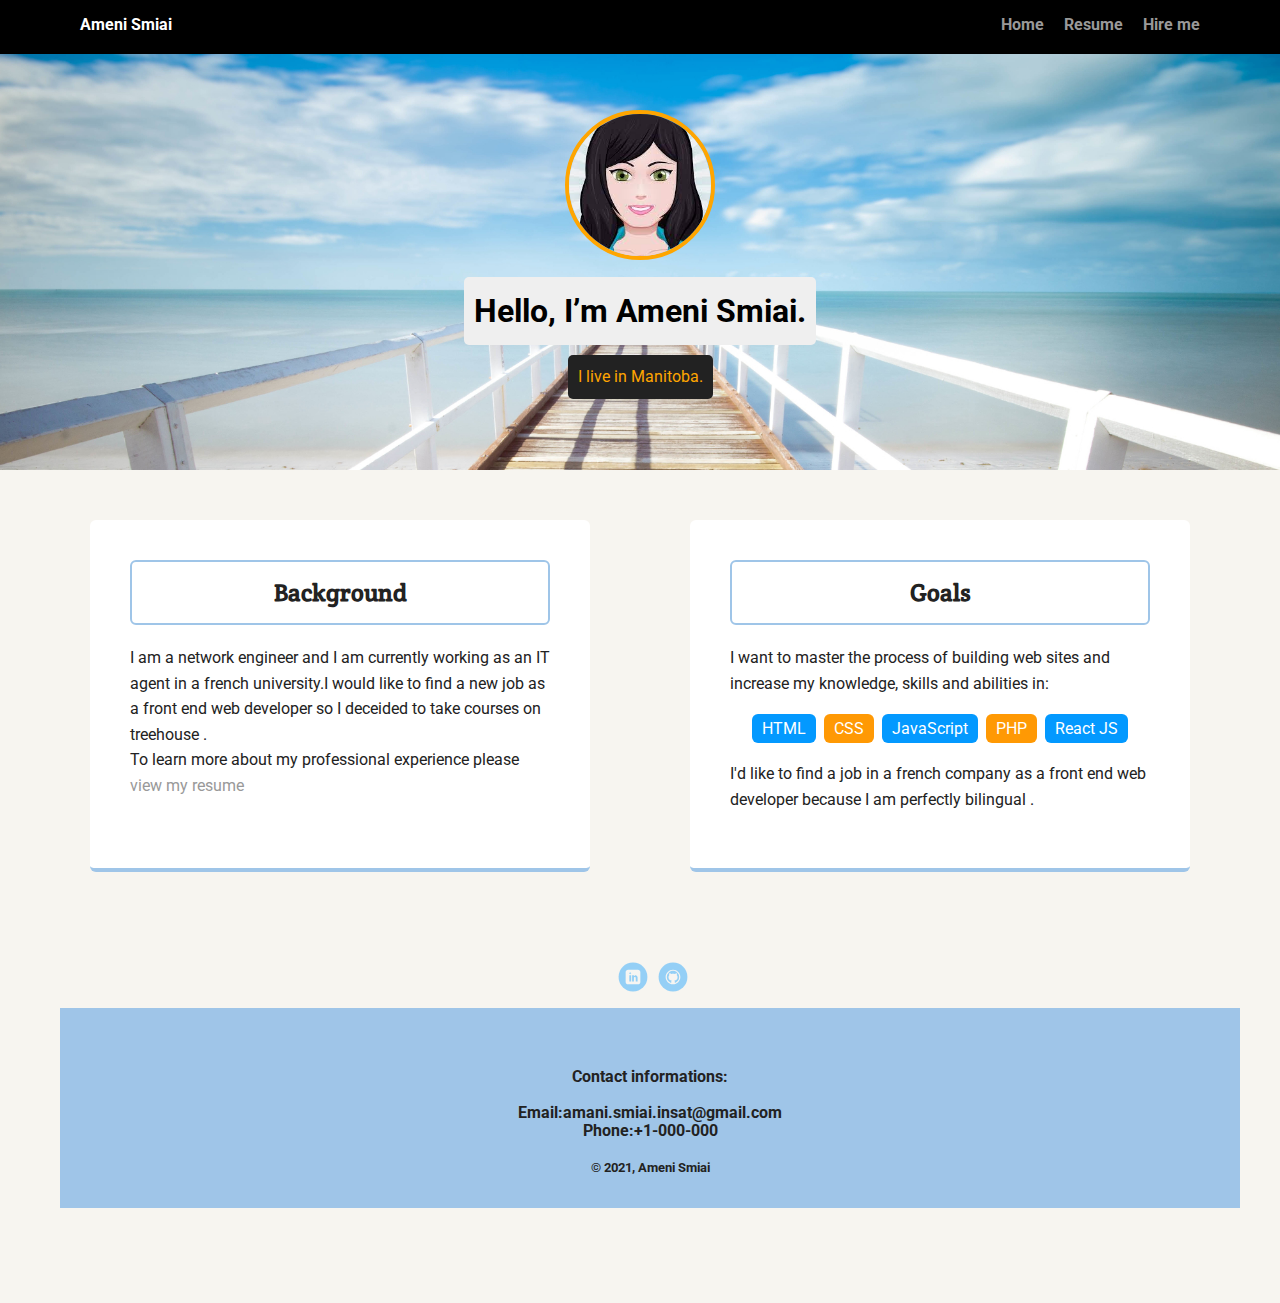
==== index.html @ 4bbf1a68 "first-update" ====
<!doctype html>
<html lang="en">
<head>
  <meta charset="utf-8">
  <title>Ameni's Profile</title>
  <meta name="viewport" content="width=device-width, initial-scale=1.0">
  <link rel="stylesheet" href="styles.css">
  <link href="https://fonts.googleapis.com/css?family=Muli%7CRoboto:400,300,500,700,900" rel="stylesheet">
  <link rel="stylesheet" href="https://fonts.googleapis.com/css?family=Crete%20Round">
    
</head>
    
  <body>

    <nav class="main-nav">
        <ul class="nav">
          <li class="name">Ameni Smiai</li>
          <li><a href="index.html">Home</a></li>
          <li><a href="resume.html">Resume</a></li>
          <li><a href="contactform.html">Hire me</a></li>
        
    

        </ul>
    </nav>

    <header>
      <img src="images/ameni.jpg" alt="my picture" class="profile-image">
      <h1 class="tag name">Hello, I’m Ameni Smiai.</h1>
      <p class="tag location">I live in Manitoba.</p>
    </header>

    <main class="flex">
      <article class="card">
        <h2>Background</h2>
        <p>I am a network engineer and I am currently working as an IT agent in a french university.I would like to find a new job as a front end web developer so I deceided to take courses on treehouse .<br>
        To learn more about my professional experience please <a href="resume.html">view my resume</a> </p>
    
        
        </article> 

      <article class="card">
        <h2>Goals</h2>
        <p>I want to master the process of building web sites and increase my knowledge, skills and abilities in:</p>
        <ul class="skills">
          <li>HTML</li>
          <li>CSS</li>
          <li>JavaScript</li>
          <li>PHP</li>
          <li>React JS</li>
        </ul>
        <p>I'd like to find a job in a french company as a front end web developer because I am perfectly bilingual .</p>
      </article> 

    </main>
    <footer>
      <ul>
        <li><a href="https://www.linkedin.com/in/ameni-smiai" target ="_blank" class="social linkedin">LinkedIn</a></li>
        <li><a href="https://github.com/amouna89" target ="_blank" class="social github">Github</a></li>
      </ul>
    <p class="copyright">
        Contact informations:<br><br>
        Email:amani.smiai.insat@gmail.com <br>
        Phone:+1-000-000 <br><br>
        <small>&copy; 2021, Ameni Smiai</small></p>
    </footer>
  </body>
  </html>
---- styles.css ----
/* Global Layout Set-up */
* { 
  box-sizing: border-box;
}
  
body {
  margin: 0;
  padding: 0;
  text-align: center;
  font-family: 'Roboto', sans-serif;
  color: #222;
  background: #f7f5f0;
}
/* Link Styles */

a {
  text-decoration: none;
  color: #999;
}
a:hover {
  color: #6633ff;
}

/* Section Styles */

.main-nav {
  width: 100%;
  background: black;
  min-height: 30px;
  padding: 10px;
  position: fixed;
  text-align: center;
}
.nav {
  display: flex;
  justify-content: space-around;
  font-weight: 700;
  list-style-type: none;
  margin: 0 auto;
  padding: 0;
}

.nav .name {
    display: block;
    margin-right: auto;
    color: white;
}
.nav li {
  padding: 5px 10px 10px 10px;
}
.nav a {
  transition: all .5s;
}
.nav a:hover {
  color: white
}

header {
  text-align: center;
  background: url('images/winnipeg.jpg') no-repeat center ;
  background-size: cover;
  overflow: hidden;
  padding-top: 60px;
}
header {
  line-height: 1.5;
}
header .profile-image {
  margin-top: 50px;
  width: 150px;
  height: 150px;
  border-radius: 70%;
  border: 4px solid orange;
  transition: all .5s;
}
header .profile-image:hover {
  transform: scale(1.3) rotate(30deg);
}
.tag {
  background-color: #efefef;
  color: black;
  padding: 10px;
  border-radius: 5px;
  display: table;
  margin: 10px auto;
} 
.location {
  background-color: #222;
  color: orange;
}
.card {
  margin: 30px;
  padding: 20px 40px 40px;
  max-width: 500px;
  text-align: left;
  background: #fff;
  border-bottom: 4px solid #9fc5e8;
  border-radius: 6px;
  transition: all .5s;
}

.card:hover {
  border-color: orange;
}

ul.skills {
  padding: 0;
  text-align: center;
}

.skills li {
  border-radius: 6px;
  display: inline-block;
  background: #ff9904;
  color: white;
  padding: 5px 10px;
  margin: 2px;
}

.skills li:nth-child(odd) {
  background: #0399ff;
}

footer {
  width: 100%;
  min-height: 30px;
  padding: 20px 0 40px 20px;
}

footer .copyright {
  top: -8px;
  font-size: .75em;
  padding-top: 60px;
  font-weight: bold;
  height:200px;
  background-color:#9fc5e8;
    

}

footer ul {
  list-style-type: none;
  margin: 0;
  padding: 0;
}

footer ul li {
  display: inline-block;
}

a.social {
  display: inline-block;
  text-indent: -9999px;
  margin-left: 5px;
  width: 30px;
  height: 30px;
  background-size: 30px 30px;
  opacity: .4;
  transition: all .5s;
}
a.twitter {
  background-image: url(images/twitter.svg);
}
a.linkedin {
  background-image: url(images/linkedin.svg);
}
a.github {
  background-image: url(images/github.svg);
}
a.social:hover {
  opacity: 1;
}
.clearfix {
  clear: both;
}

*resume.html css styling*/
.experience {
        
        color: #16537e;
        margin-bottom: 40px;
        border-bottom: 2px solid #d7d7d7;
        padding-bottom: 15px;
    }
}
/*styling the contact form */

form {
  display:flex;
  flex-direction: column;
  align-items: center;
}
.container{
  display: flex;
  flex-direction: row;

}
label {
  font-size: 20px;
  flex-basis:100px;
  flex-shrink:0;
  flex-grow:0;
}


.ContactForm h2 {   
    text-align: center;
    margin: 40px auto;
    font-family: 'Crete Round', sans-serif;
    border-bottom: 2px solid #9fc5e8;
    width: 200px;
   
}
    .inputForm{
        padding: 10px;
        margin-bottom: 30px;
        height: 50px;
        width:350px;
        border-radius:10px;
        border: 2px solid #9fc5e8;
    }
    
    form input {
        
        width:300px;
        margin-bottom: 30px;
        padding:15px;
        border:2px solid orange;
        border-radius: 6px;
        

    }
    .button {
         width:150px;
         padding: 5px;
         margin-top:15px;
         background-color: orange;
         color:white;
         
    }
    form textarea {
        border:2px solid orange; 
        border-radius: 6px;

    }
   
/* styling the resume file*/
.card h2 {
 text-align: center;
 border: 2px solid #9fc5e8;
 border-radius:6px;
 font-family: 'Crete Round', sans-serif;
 padding: 15px;
 margin-top: 20px;
    
}

.resumeImg{
width:100%;
border:4px solid #9fc5e8; 
border-radius:10%;

}
.resumeImg:hover{

  border:4px solid orange; 
}


/* Styles for larger screens */
@media screen and (min-width: 720px) {
  
  .flex {
      display: -ms-flexbox;      /* TWEENER - IE 10 */
      display: flex; 
      max-width: 1200px;
      -ms-flex-pack: distribute;
      justify-content: space-around;
      margin: 0 auto;
  }

  header {
    min-height: 470px;
  }

  .nav {
    max-width: 1200px;
    padding: 0 30px;
  }


  main {
    padding-top: 20px;
  }

  main p {
    line-height: 1.6em;
  }

  footer {
    font-size: 1.3em;
    max-width: 1200px;
    margin: 40px auto;
  }
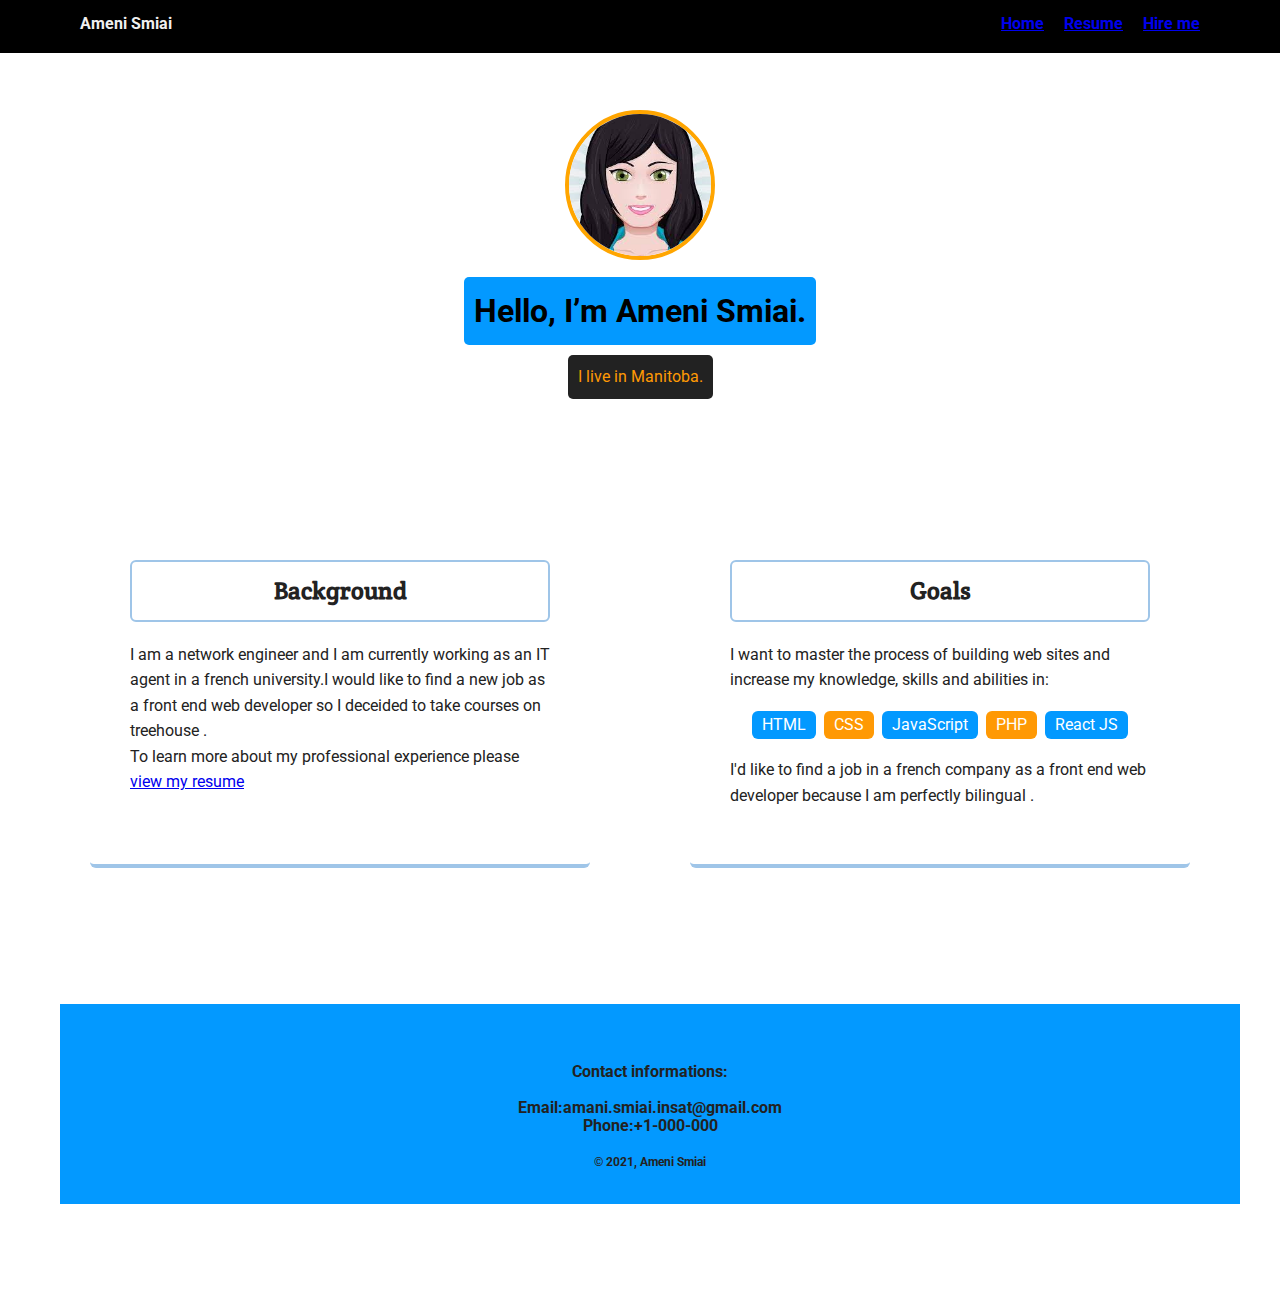
==== commit 2784ab00: "links import" ====
--- a/index.html
+++ b/index.html
@@ -4,7 +4,7 @@
   <meta charset="utf-8">
   <title>Ameni's Profile</title>
   <meta name="viewport" content="width=device-width, initial-scale=1.0">
-  <link rel="stylesheet" href="styles.css">
+  <link rel="stylesheet" href="css/styles.css">
   <link href="https://fonts.googleapis.com/css?family=Muli%7CRoboto:400,300,500,700,900" rel="stylesheet">
   <link rel="stylesheet" href="https://fonts.googleapis.com/css?family=Crete%20Round">
     
--- a/css/styles.css
+++ b/css/styles.css
@@ -0,0 +1,670 @@
+/* ============================================= */
+/* Utilities Imports */
+/* ============================================= */
+/* ============================================= */
+/*              Variables                      */
+/* ============================================= */
+/* ============================================= */
+/* Base Imports */
+/* ============================================= */
+/*! normalize.css v8.0.1 | MIT License | github.com/necolas/normalize.css */
+/* Document
+   ========================================================================== */
+/**
+ * 1. Correct the line height in all browsers.
+ * 2. Prevent adjustments of font size after orientation changes in iOS.
+ */
+html {
+  line-height: 1.15;
+  /* 1 */
+  -webkit-text-size-adjust: 100%;
+  /* 2 */
+}
+
+/* Sections
+   ========================================================================== */
+/**
+ * Remove the margin in all browsers.
+ */
+body {
+  margin: 0;
+}
+
+/**
+ * Render the `main` element consistently in IE.
+ */
+main {
+  display: block;
+}
+
+/**
+ * Correct the font size and margin on `h1` elements within `section` and
+ * `article` contexts in Chrome, Firefox, and Safari.
+ */
+h1 {
+  font-size: 2em;
+  margin: 0.67em 0;
+}
+
+/* Grouping content
+   ========================================================================== */
+/**
+ * 1. Add the correct box sizing in Firefox.
+ * 2. Show the overflow in Edge and IE.
+ */
+hr {
+  box-sizing: content-box;
+  /* 1 */
+  height: 0;
+  /* 1 */
+  overflow: visible;
+  /* 2 */
+}
+
+/**
+ * 1. Correct the inheritance and scaling of font size in all browsers.
+ * 2. Correct the odd `em` font sizing in all browsers.
+ */
+pre {
+  font-family: monospace, monospace;
+  /* 1 */
+  font-size: 1em;
+  /* 2 */
+}
+
+/* Text-level semantics
+   ========================================================================== */
+/**
+ * Remove the gray background on active links in IE 10.
+ */
+a {
+  background-color: transparent;
+}
+
+/**
+ * 1. Remove the bottom border in Chrome 57-
+ * 2. Add the correct text decoration in Chrome, Edge, IE, Opera, and Safari.
+ */
+abbr[title] {
+  border-bottom: none;
+  /* 1 */
+  text-decoration: underline;
+  /* 2 */
+  text-decoration: underline dotted;
+  /* 2 */
+}
+
+/**
+ * Add the correct font weight in Chrome, Edge, and Safari.
+ */
+b,
+strong {
+  font-weight: bolder;
+}
+
+/**
+ * 1. Correct the inheritance and scaling of font size in all browsers.
+ * 2. Correct the odd `em` font sizing in all browsers.
+ */
+code,
+kbd,
+samp {
+  font-family: monospace, monospace;
+  /* 1 */
+  font-size: 1em;
+  /* 2 */
+}
+
+/**
+ * Add the correct font size in all browsers.
+ */
+small {
+  font-size: 80%;
+}
+
+/**
+ * Prevent `sub` and `sup` elements from affecting the line height in
+ * all browsers.
+ */
+sub,
+sup {
+  font-size: 75%;
+  line-height: 0;
+  position: relative;
+  vertical-align: baseline;
+}
+
+sub {
+  bottom: -0.25em;
+}
+
+sup {
+  top: -0.5em;
+}
+
+/* Embedded content
+   ========================================================================== */
+/**
+ * Remove the border on images inside links in IE 10.
+ */
+img {
+  border-style: none;
+}
+
+/* Forms
+   ========================================================================== */
+/**
+ * 1. Change the font styles in all browsers.
+ * 2. Remove the margin in Firefox and Safari.
+ */
+button,
+input,
+optgroup,
+select,
+textarea {
+  font-family: inherit;
+  /* 1 */
+  font-size: 100%;
+  /* 1 */
+  line-height: 1.15;
+  /* 1 */
+  margin: 0;
+  /* 2 */
+}
+
+/**
+ * Show the overflow in IE.
+ * 1. Show the overflow in Edge.
+ */
+button,
+input {
+  /* 1 */
+  overflow: visible;
+}
+
+/**
+ * Remove the inheritance of text transform in Edge, Firefox, and IE.
+ * 1. Remove the inheritance of text transform in Firefox.
+ */
+button,
+select {
+  /* 1 */
+  text-transform: none;
+}
+
+/**
+ * Correct the inability to style clickable types in iOS and Safari.
+ */
+button,
+[type=button],
+[type=reset],
+[type=submit] {
+  -webkit-appearance: button;
+}
+
+/**
+ * Remove the inner border and padding in Firefox.
+ */
+button::-moz-focus-inner,
+[type=button]::-moz-focus-inner,
+[type=reset]::-moz-focus-inner,
+[type=submit]::-moz-focus-inner {
+  border-style: none;
+  padding: 0;
+}
+
+/**
+ * Restore the focus styles unset by the previous rule.
+ */
+button:-moz-focusring,
+[type=button]:-moz-focusring,
+[type=reset]:-moz-focusring,
+[type=submit]:-moz-focusring {
+  outline: 1px dotted ButtonText;
+}
+
+/**
+ * Correct the padding in Firefox.
+ */
+fieldset {
+  padding: 0.35em 0.75em 0.625em;
+}
+
+/**
+ * 1. Correct the text wrapping in Edge and IE.
+ * 2. Correct the color inheritance from `fieldset` elements in IE.
+ * 3. Remove the padding so developers are not caught out when they zero out
+ *    `fieldset` elements in all browsers.
+ */
+legend {
+  box-sizing: border-box;
+  /* 1 */
+  color: inherit;
+  /* 2 */
+  display: table;
+  /* 1 */
+  max-width: 100%;
+  /* 1 */
+  padding: 0;
+  /* 3 */
+  white-space: normal;
+  /* 1 */
+}
+
+/**
+ * Add the correct vertical alignment in Chrome, Firefox, and Opera.
+ */
+progress {
+  vertical-align: baseline;
+}
+
+/**
+ * Remove the default vertical scrollbar in IE 10+.
+ */
+textarea {
+  overflow: auto;
+}
+
+/**
+ * 1. Add the correct box sizing in IE 10.
+ * 2. Remove the padding in IE 10.
+ */
+[type=checkbox],
+[type=radio] {
+  box-sizing: border-box;
+  /* 1 */
+  padding: 0;
+  /* 2 */
+}
+
+/**
+ * Correct the cursor style of increment and decrement buttons in Chrome.
+ */
+[type=number]::-webkit-inner-spin-button,
+[type=number]::-webkit-outer-spin-button {
+  height: auto;
+}
+
+/**
+ * 1. Correct the odd appearance in Chrome and Safari.
+ * 2. Correct the outline style in Safari.
+ */
+[type=search] {
+  -webkit-appearance: textfield;
+  /* 1 */
+  outline-offset: -2px;
+  /* 2 */
+}
+
+/**
+ * Remove the inner padding in Chrome and Safari on macOS.
+ */
+[type=search]::-webkit-search-decoration {
+  -webkit-appearance: none;
+}
+
+/**
+ * 1. Correct the inability to style clickable types in iOS and Safari.
+ * 2. Change font properties to `inherit` in Safari.
+ */
+::-webkit-file-upload-button {
+  -webkit-appearance: button;
+  /* 1 */
+  font: inherit;
+  /* 2 */
+}
+
+/* Interactive
+   ========================================================================== */
+/*
+ * Add the correct display in Edge, IE 10+, and Firefox.
+ */
+details {
+  display: block;
+}
+
+/*
+ * Add the correct display in all browsers.
+ */
+summary {
+  display: list-item;
+}
+
+/* Misc
+   ========================================================================== */
+/**
+ * Add the correct display in IE 10+.
+ */
+template {
+  display: none;
+}
+
+/**
+ * Add the correct display in IE 10.
+ */
+[hidden] {
+  display: none;
+}
+
+/* ============================================= */
+/*              Base styles                      */
+/* ============================================= */
+* {
+  box-sizing: border-box;
+}
+
+body {
+  margin: 0;
+  padding: 0;
+  text-align: center;
+  font-family: "Roboto", sans-serif;
+  color: #222;
+  background: #fff;
+}
+
+/* ============================================= */
+/*              Typography                       */
+/* ============================================= */
+header {
+  text-align: center;
+  background: url("images/winnipeg.jpg") no-repeat center;
+  background-size: cover;
+  overflow: hidden;
+  padding-top: 60px;
+}
+
+header {
+  line-height: 1.5;
+}
+
+.card h2 {
+  text-align: center;
+  border: 2px solid #9fc5e8;
+  border-radius: 6px;
+  font-family: "Crete Round", sans-serif;
+  padding: 15px;
+  margin-top: 20px;
+}
+
+.card {
+  margin: 30px;
+  padding: 20px 40px 40px;
+  max-width: 500px;
+  text-align: left;
+  background: #fff;
+  border-bottom: 4px solid #9fc5e8;
+  border-radius: 6px;
+  transition: all 0.5s;
+}
+
+.card:hover {
+  border-color: #fd9f85;
+}
+
+.tag {
+  background-color: #0399FF;
+  color: black;
+  padding: 10px;
+  border-radius: 5px;
+  display: table;
+  margin: 10px auto;
+}
+
+.location {
+  background-color: #222;
+  color: #ff9904;
+}
+
+ul.skills {
+  padding: 0;
+  text-align: center;
+}
+
+.skills li {
+  border-radius: 6px;
+  display: inline-block;
+  background: #ff9904;
+  color: #fff;
+  padding: 5px 10px;
+  margin: 2px;
+}
+
+.skills li:nth-child(odd) {
+  background-color: #0399FF;
+}
+
+footer {
+  width: 100%;
+  min-height: 30px;
+  padding: 20px 0 40px 20px;
+}
+
+footer .copyright {
+  top: -8px;
+  font-size: 0.75em;
+  padding-top: 60px;
+  font-weight: bold;
+  height: 200px;
+  background-color: #0399FF;
+}
+
+footer ul {
+  list-style-type: none;
+  margin: 0;
+  padding: 0;
+}
+
+footer ul li {
+  display: inline-block;
+}
+
+.experience {
+  color: #0399FF;
+  margin-bottom: 40px;
+  border-bottom: 2px solid #9fc5e8;
+  padding-bottom: 15px;
+}
+
+/* ============================================= */
+/* Components Imports */
+/* ============================================= */
+/* ============================================= */
+/*              Buttons                          */
+/* ============================================= */
+.button {
+  margin-top: 15px;
+  width: 200px;
+  color: #fff;
+  background-color: #FD7856;
+  border: none;
+  padding: 10px 0;
+  text-transform: uppercase;
+  border-radius: 5px;
+}
+
+/* ============================================= */
+/*              Forms                            */
+/* ============================================= */
+form {
+  display: flex;
+  flex-direction: column;
+  align-items: center;
+}
+
+.container {
+  display: flex;
+  flex-direction: row;
+}
+
+label {
+  font-size: 20px;
+  flex-basis: 100px;
+  flex-shrink: 0;
+  flex-grow: 0;
+}
+
+.ContactForm h2 {
+  text-align: center;
+  margin: 40px auto;
+  font-family: "Crete Round", sans-serif;
+  border-bottom: 2px solid #9fc5e8;
+  width: 200px;
+}
+
+input {
+  width: 300px;
+  margin-bottom: 30px;
+  padding: 15px;
+  border: 2px solid orange;
+  border-radius: 6px;
+}
+
+textarea {
+  border: 2px solid orange;
+  border-radius: 6px;
+}
+
+/* ============================================= */
+/*              Navigation                       */
+/* ============================================= */
+.main-nav {
+  width: 100%;
+  background: black;
+  min-height: 30px;
+  padding: 10px;
+  position: fixed;
+  text-align: center;
+}
+
+.nav {
+  display: flex;
+  justify-content: space-around;
+  font-weight: 700;
+  list-style-type: none;
+  margin: 0 auto;
+  padding: 0;
+}
+
+.nav .name {
+  display: block;
+  margin-right: auto;
+  color: #EFEFEF;
+}
+
+.nav li {
+  padding: 5px 10px 10px 10px;
+}
+
+.nav a {
+  transition: all 0.5s;
+}
+
+.nav a:hover {
+  color: #EFEFEF;
+}
+
+/* ============================================= */
+/*              Images                           */
+/* ============================================= */
+header .profile-image {
+  margin-top: 50px;
+  width: 150px;
+  height: 150px;
+  border-radius: 70%;
+  border: 4px solid orange;
+  transition: all 0.5s;
+}
+
+header .profile-image:hover {
+  transform: scale(1.3) rotate(30deg);
+}
+
+.resumeImg {
+  width: 100%;
+  border: 4px solid #9fc5e8;
+  border-radius: 10%;
+}
+
+.resumeImg:hover {
+  border: 4px solid orange;
+}
+
+/* ============================================= */
+/*              Media Queries                    */
+/* ============================================= */
+@media screen and (min-width: 720px) {
+  .flex {
+    display: -ms-flexbox;
+    /* TWEENER - IE 10 */
+    display: flex;
+    max-width: 1200px;
+    -ms-flex-pack: distribute;
+    justify-content: space-around;
+    margin: 0 auto;
+  }
+
+  header {
+    min-height: 470px;
+  }
+
+  .nav {
+    max-width: 1200px;
+    padding: 0 30px;
+  }
+
+  main {
+    padding-top: 20px;
+  }
+
+  main p {
+    line-height: 1.6em;
+  }
+
+  footer {
+    font-size: 1.3em;
+    max-width: 1200px;
+    margin: 40px auto;
+  }
+}
+/*links*/
+.a {
+  text-decoration: none;
+  color: #999;
+}
+
+a:hover {
+  color: #e4757a;
+}
+
+a.social {
+  display: inline-block;
+  text-indent: -9999px;
+  margin-left: 5px;
+  width: 30px;
+  height: 30px;
+  background-size: 30px 30px;
+  opacity: 0.4;
+  transition: all 0.5s;
+}
+
+a.twitter {
+  background-image: url(images/twitter.svg);
+}
+
+a.linkedin {
+  background-image: url(images/linkedin.svg);
+}
+
+a.github {
+  background-image: url(images/github.svg);
+}
+
+a.social:hover {
+  opacity: 1;
+}
+
+.clearfix {
+  clear: both;
+}
+
+/*# sourceMappingURL=styles.css.map */
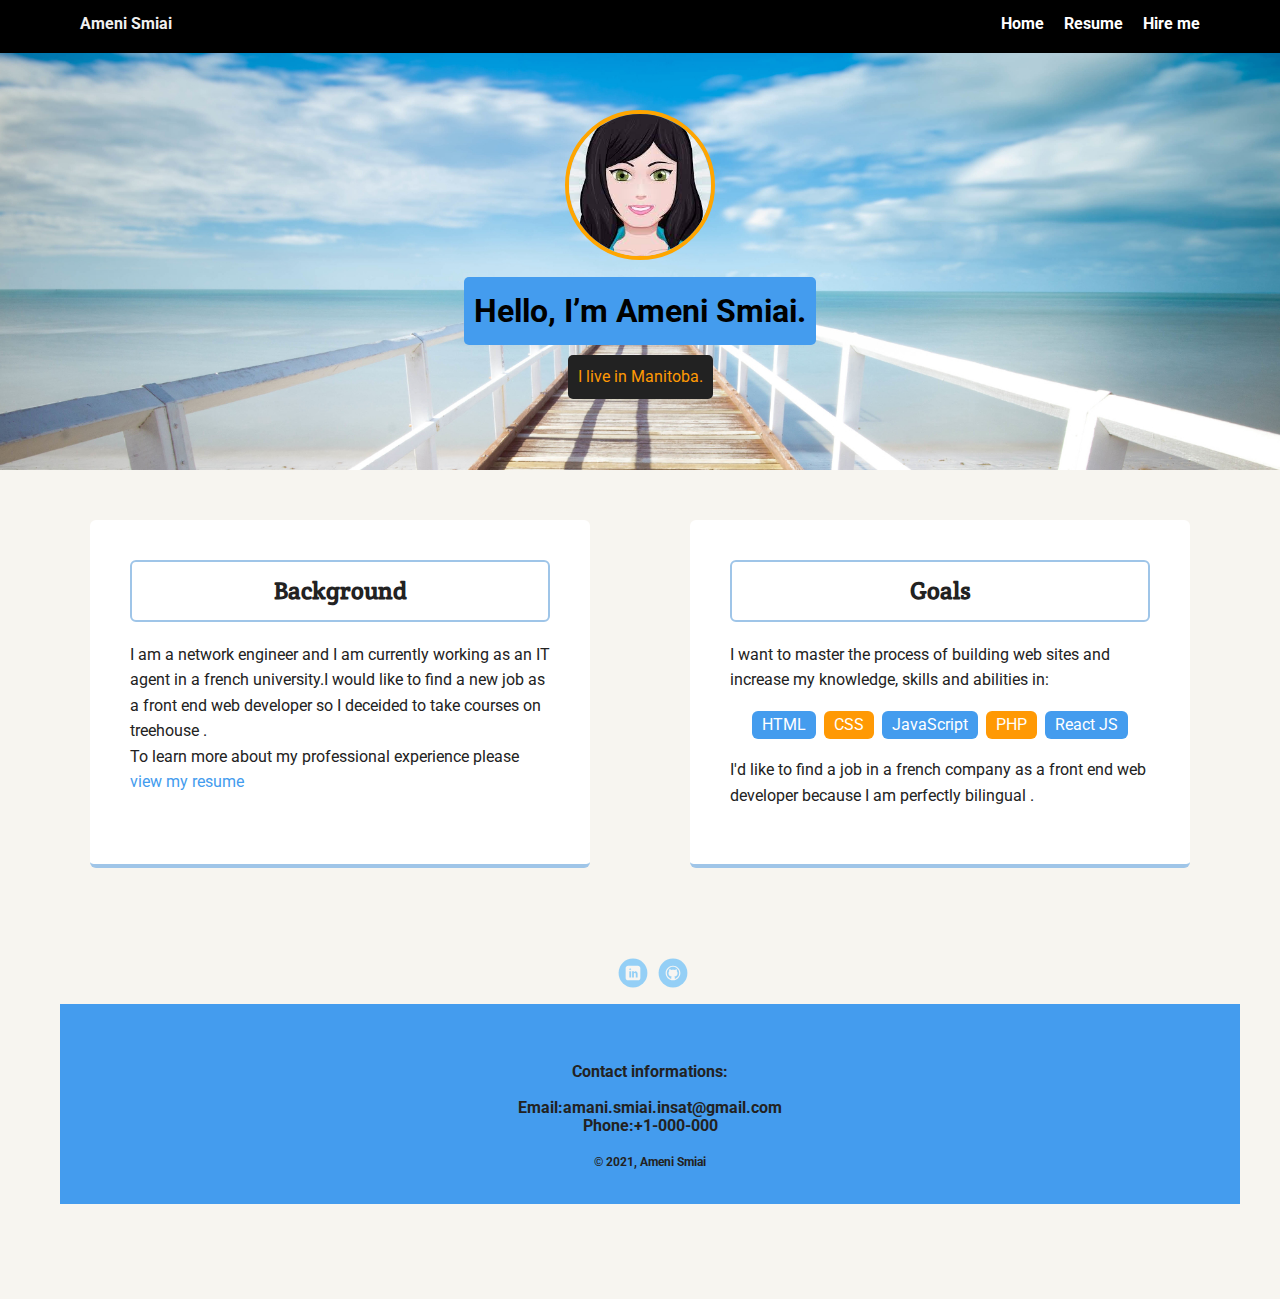
==== commit 3c0cf5bb: "sass-update" ====
--- a/index.html
+++ b/index.html
@@ -34,9 +34,8 @@
       <article class="card">
         <h2>Background</h2>
         <p>I am a network engineer and I am currently working as an IT agent in a french university.I would like to find a new job as a front end web developer so I deceided to take courses on treehouse .<br>
-        To learn more about my professional experience please <a href="resume.html">view my resume</a> </p>
-    
-        
+        To learn more about my professional experience please <a class ="resume" href="resume.html">view my resume</a> </p>
+ 
         </article> 
 
       <article class="card">
--- a/css/styles.css
+++ b/css/styles.css
@@ -359,20 +359,12 @@
   text-align: center;
   font-family: "Roboto", sans-serif;
   color: #222;
-  background: #fff;
+  background: #f7f5f0;
 }
 
 /* ============================================= */
 /*              Typography                       */
 /* ============================================= */
-header {
-  text-align: center;
-  background: url("images/winnipeg.jpg") no-repeat center;
-  background-size: cover;
-  overflow: hidden;
-  padding-top: 60px;
-}
-
 header {
   line-height: 1.5;
 }
@@ -398,11 +390,11 @@
 }
 
 .card:hover {
-  border-color: #fd9f85;
+  border-color: #ff9904;
 }
 
 .tag {
-  background-color: #0399FF;
+  background-color: #449cee;
   color: black;
   padding: 10px;
   border-radius: 5px;
@@ -430,7 +422,7 @@
 }
 
 .skills li:nth-child(odd) {
-  background-color: #0399FF;
+  background-color: #449cee;
 }
 
 footer {
@@ -445,7 +437,7 @@
   padding-top: 60px;
   font-weight: bold;
   height: 200px;
-  background-color: #0399FF;
+  background-color: #449cee;
 }
 
 footer ul {
@@ -459,7 +451,7 @@
 }
 
 .experience {
-  color: #0399FF;
+  color: #449cee;
   margin-bottom: 40px;
   border-bottom: 2px solid #9fc5e8;
   padding-bottom: 15px;
@@ -475,11 +467,16 @@
   margin-top: 15px;
   width: 200px;
   color: #fff;
-  background-color: #FD7856;
+  background-color: #ff9904;
   border: none;
   padding: 10px 0;
   text-transform: uppercase;
   border-radius: 5px;
+  transition: background-color 0.5s linear;
+}
+.button:hover {
+  background-color: #449cee;
+  border: 2px solid #f7f5f0;
 }
 
 /* ============================================= */
@@ -566,6 +563,14 @@
 /* ============================================= */
 /*              Images                           */
 /* ============================================= */
+header {
+  text-align: center;
+  background: url("/images/winnipeg.jpg") no-repeat center;
+  background-size: cover;
+  overflow: hidden;
+  padding-top: 60px;
+}
+
 header .profile-image {
   margin-top: 50px;
   width: 150px;
@@ -627,13 +632,25 @@
   }
 }
 /*links*/
-.a {
+a {
   text-decoration: none;
-  color: #999;
-}
-
-a:hover {
-  color: #e4757a;
+  color: #fff;
+}
+
+.ContactForm a {
+  text-decoration: none;
+  color: #449cee;
+}
+.ContactForm a:hover {
+  color: #ff9904;
+}
+
+.resume {
+  text-decoration: none;
+  color: #449cee;
+}
+.resume:hover {
+  color: #ff9904;
 }
 
 a.social {
@@ -648,15 +665,15 @@
 }
 
 a.twitter {
-  background-image: url(images/twitter.svg);
+  background-image: url("/images/twitter.svg");
 }
 
 a.linkedin {
-  background-image: url(images/linkedin.svg);
+  background-image: url("/images/linkedin.svg");
 }
 
 a.github {
-  background-image: url(images/github.svg);
+  background-image: url("/images/github.svg");
 }
 
 a.social:hover {
